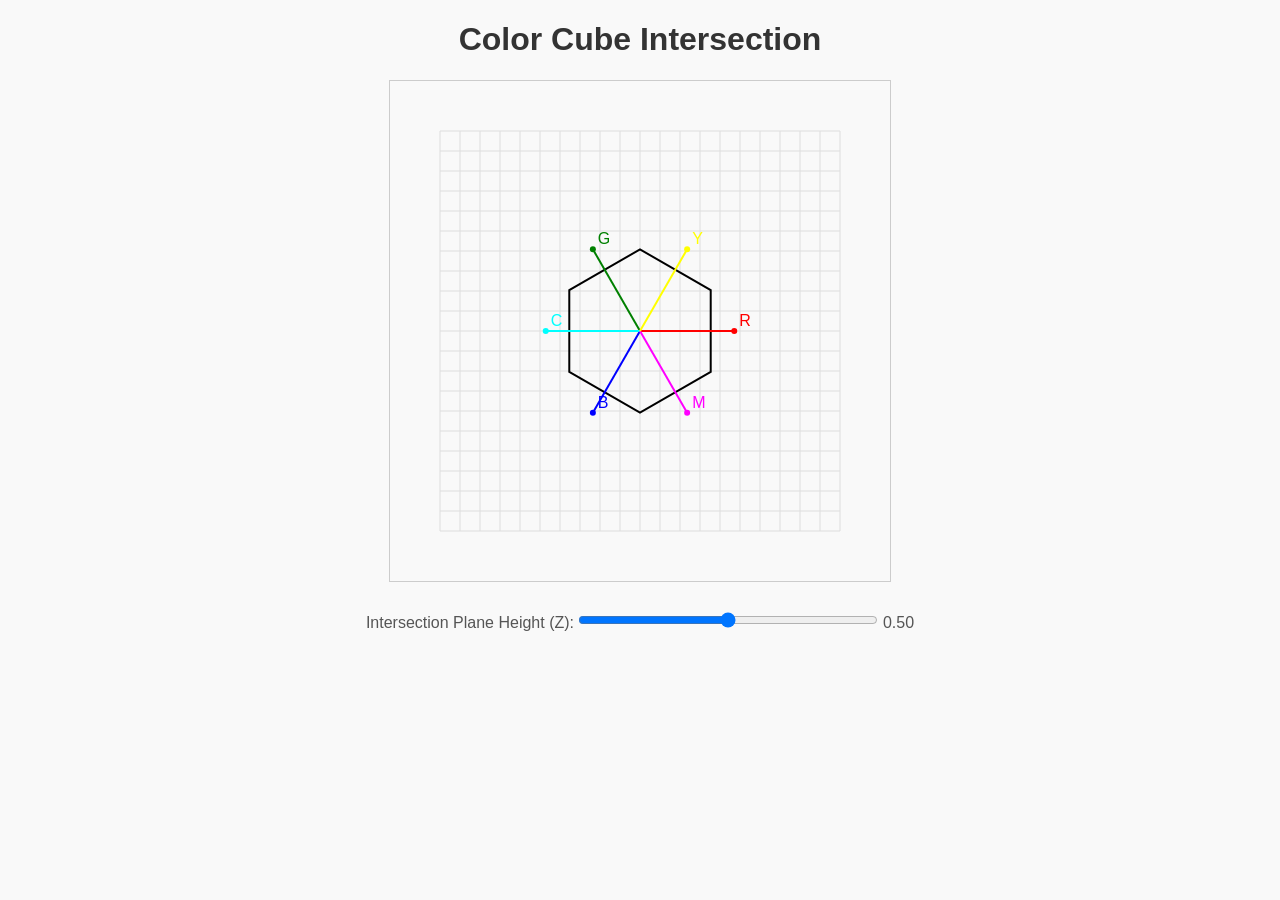
==== doc/colorcube/index.html @ 582c88b1 "colorcube is implemented" ====
<!DOCTYPE html>
<html lang="ja">
<head>
  <meta charset="UTF-8">
  <title>Color Cube Intersection</title>
  <link rel="stylesheet" href="style.css">
</head>
<body>
  <h1>Color Cube Intersection</h1>
  <canvas id="cubeCanvas"></canvas>
  <div>
    <label for="zSlider">Intersection Plane Height (Z): </label>
    <input type="range" id="zSlider" min="0" max="1" step="0.01" value="0.5">
    <span id="zValue">0.5</span>
  </div>
  <script src="main.js"></script>
</body>
</html>
---- doc/colorcube/style.css ----
body {
  font-family: Arial, sans-serif;
  margin: 20px;
  text-align: center;
  background-color: #f9f9f9;
}

canvas {
  border: 1px solid #ccc;
  display: block;
  margin: 20px auto;
}

h1 {
  color: #333;
}

input[type="range"] {
  width: 300px;
  margin: 10px 0;
}

label, span {
  font-size: 1rem;
  color: #555;
}
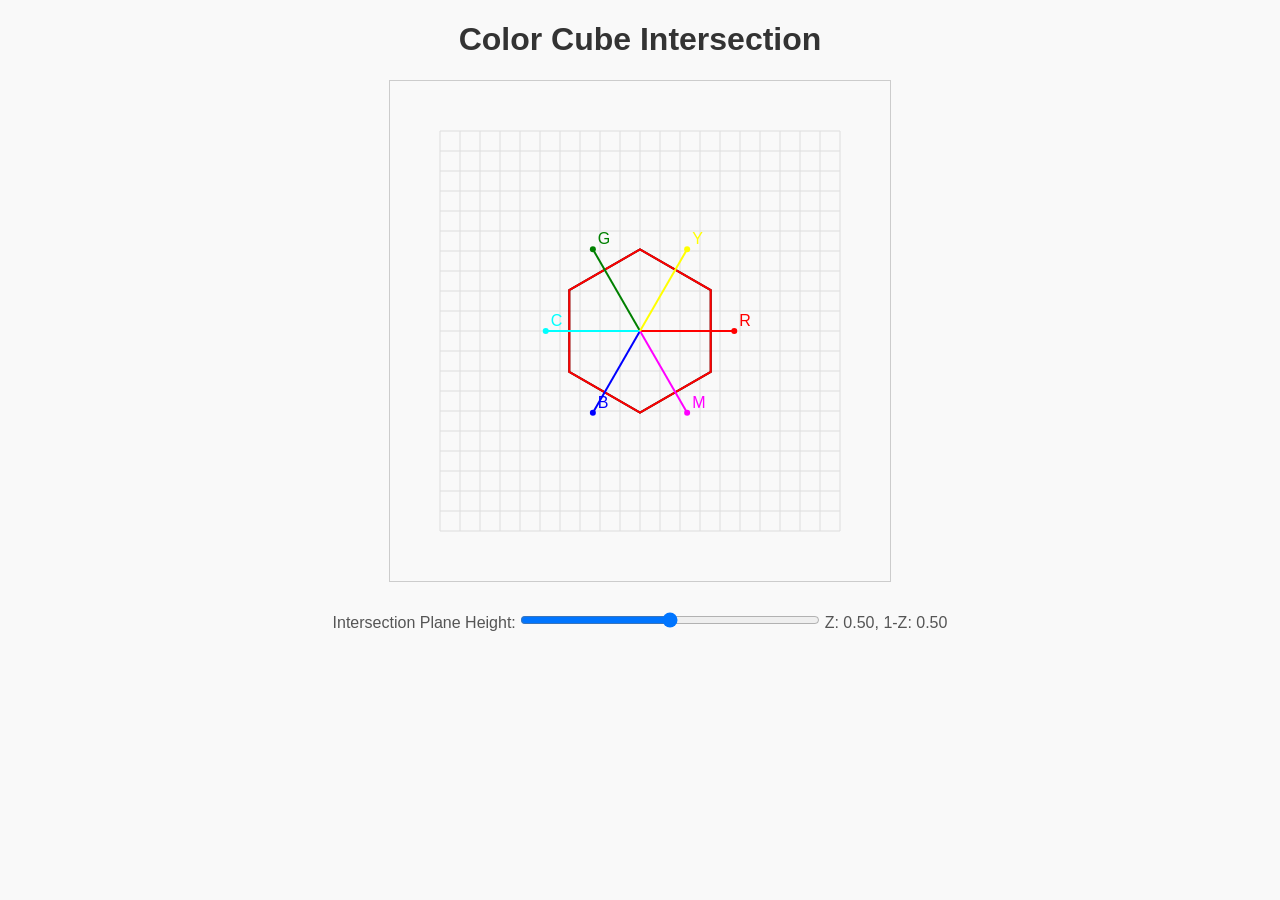
==== commit 9e39f4b0: "add 1-Z intersection display" ====
--- a/doc/colorcube/index.html
+++ b/doc/colorcube/index.html
@@ -8,8 +8,9 @@
 <body>
   <h1>Color Cube Intersection</h1>
   <canvas id="cubeCanvas"></canvas>
+  <!-- Intersection: Black for Z (slider value) and Red for 1-Z -->
   <div>
-    <label for="zSlider">Intersection Plane Height (Z): </label>
+    <label for="zSlider">Intersection Plane Height: </label>
     <input type="range" id="zSlider" min="0" max="1" step="0.01" value="0.5">
     <span id="zValue">0.5</span>
   </div>
